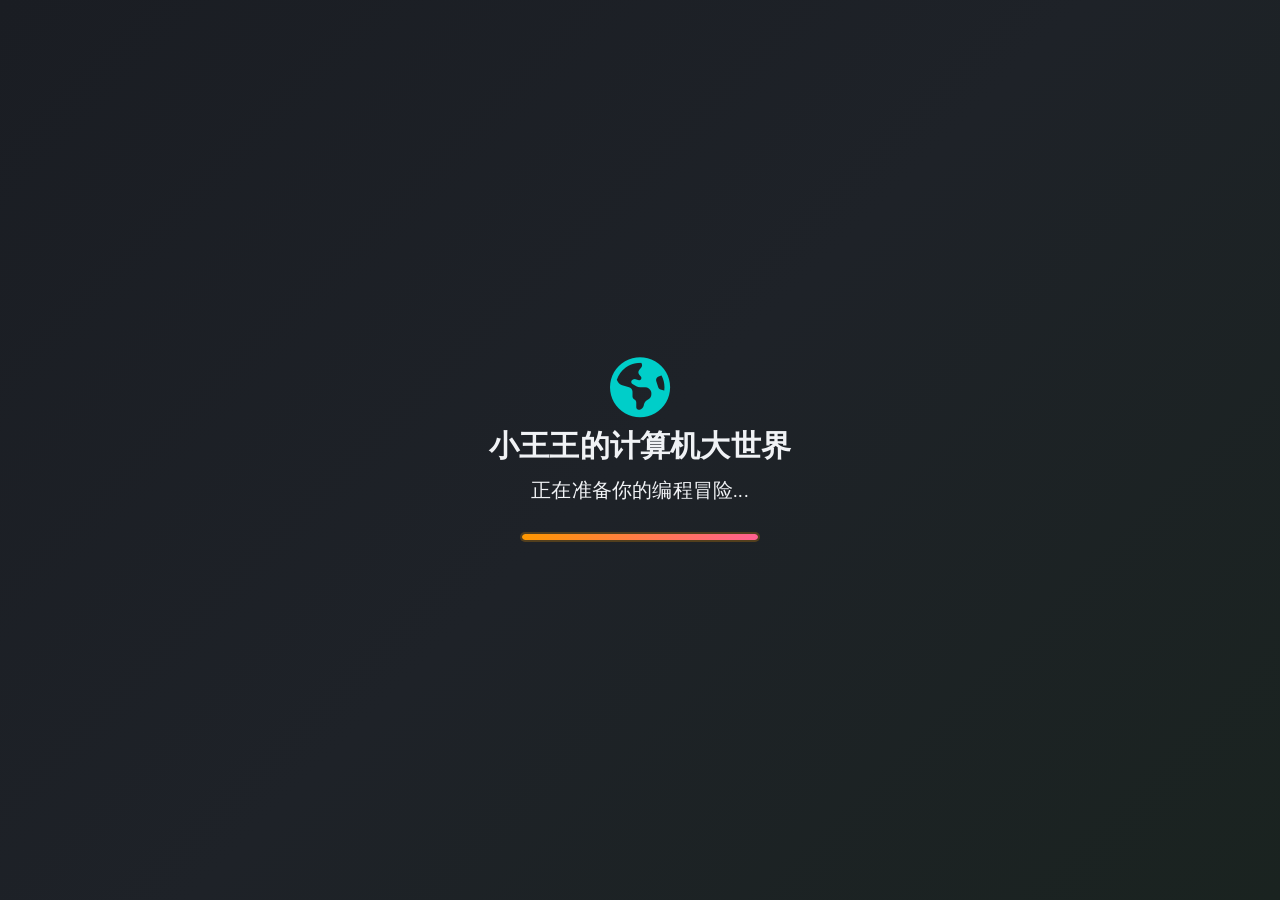
==== V2.0/index.html @ 662bc5cb "重命名 + 用户名功能 + 硬编码清理 - hanhanpython → EasyLearningCS, 2.0 → V2.0 - 代码中去掉所有硬编码路径，改为相对路径 - 首次打开弹出用户名输入界" ====
<!DOCTYPE html>
<html lang="zh-CN">
<head>
  <meta charset="UTF-8">
  <meta name="viewport" content="width=device-width, initial-scale=1.0">
  <title>🌍 小王王的计算机大世界 - 互动编程课程</title>
  <!-- Skulpt - 浏览器端Python解释器 (本地) -->
  <script src="lib/skulpt/skulpt.min.js"></script>
  <script src="lib/skulpt/skulpt-stdlib.js"></script>
  <!-- 本地字体 -->
  <link rel="stylesheet" href="lib/css/fonts.css">
  <!-- Font Awesome Icons (本地) -->
  <link rel="stylesheet" href="lib/fontawesome/css/all.min.css">
  <!-- Animate.css (本地) -->
  <link rel="stylesheet" href="lib/css/animate.min.css">
  <!-- 主样式文件 -->
  <link rel="stylesheet" href="css/style-main.css">
</head>
<body>
  <!-- SVG渐变定义（供进度环使用） -->
  <svg width="0" height="0" style="position:absolute">
    <defs>
      <linearGradient id="progressGradient" x1="0%" y1="0%" x2="100%" y2="0%">
        <stop offset="0%" stop-color="#FF9800"/>
        <stop offset="50%" stop-color="#00cec9"/>
        <stop offset="100%" stop-color="#fd79a8"/>
      </linearGradient>
    </defs>
  </svg>

  <!-- 加载动画 -->
  <div id="loader" class="loader-overlay">
    <div class="loader-content">
      <div class="loader-icon">
        <i class="fas fa-globe-americas" style="font-size:3rem;color:#00cec9;animation:spin 3s linear infinite"></i>
      </div>
      <h2>小王王的计算机大世界</h2>
      <p>正在准备你的编程冒险...</p>
      <div class="loader-bar"><div class="loader-bar-fill"></div></div>
    </div>
  </div>

  <!-- 主容器 -->
  <div id="app" class="app-container" style="display:none;">
    <!-- 侧边栏 -->
    <aside id="sidebar" class="sidebar">
      <div class="sidebar-header">
        <div class="logo">
          <span class="logo-text">🌍 小王王的计算机大世界</span>
        </div>
        <div class="user-greeting" style="padding:6px 16px 2px;font-size:13px;color:rgba(255,255,255,0.7);display:flex;align-items:center;gap:6px;">
          <span>👤</span>
          <span id="userName" style="cursor:pointer;border-bottom:1px dashed rgba(255,255,255,0.3);padding-bottom:1px;" title="点击修改昵称">Python学徒</span>
        </div>
        <!-- 全部展开/收起按钮 -->
        <div class="nav-global-actions">
          <button class="nav-action-btn" id="expandAllBtn" title="全部展开">
            <i class="fas fa-expand-alt"></i>
          </button>
          <button class="nav-action-btn" id="collapseAllBtn" title="全部收起">
            <i class="fas fa-compress-alt"></i>
          </button>
        </div>
      </div>

      <div class="progress-overview">
        <div class="progress-bar-inline">
          <span class="progress-label">学习进度</span>
          <span class="progress-pct" id="progressPercent">0%</span>
        </div>
        <div class="progress-bar-track">
          <div class="progress-bar-fill-inline" id="progressBarFill" style="width:0%"></div>
        </div>
      </div>
      <nav id="courseNav" class="course-nav">
        <!-- 由JS动态生成 -->
      </nav>

      <!-- 侧边栏底部导航 -->
      <div class="sidebar-bottom-nav">
        <button class="sidebar-nav-btn active" data-page="home" title="首页">
          <i class="fas fa-home"></i>
          <span>首页</span>
        </button>
        <button class="sidebar-nav-btn" data-page="stats" title="统计">
          <i class="fas fa-chart-bar"></i>
          <span>统计</span>
        </button>
        <a href="sticker-stage.html" class="sidebar-nav-btn" title="贴纸舞台" style="text-decoration:none">
          <i class="fas fa-theater-masks"></i>
          <span>贴纸舞台</span>
        </a>
      </div>

      <div class="sidebar-footer">
        <a href="https://github.com/skulpt/skulpt" target="_blank" class="github-link" title="Powered by Skulpt">
          <i class="fab fa-github"></i>
        </a>
      </div>
    </aside>

    <!-- 侧边栏遮罩（移动端） -->
    <div id="sidebarOverlay" class="sidebar-overlay"></div>

    <!-- 侧边栏宽度拖拽手柄 -->
    <div id="sidebarResizeHandle" class="sidebar-resize-handle"></div>

    <!-- 主内容区 -->
    <main class="main-content">
      <!-- 顶部导航栏 -->
      <header class="top-bar">
        <button id="menuBtn" class="menu-btn" title="打开菜单">
          <i class="fas fa-bars"></i>
        </button>
        <div class="breadcrumb" id="breadcrumb">
          <span class="breadcrumb-item">🏠 首页</span>
        </div>
        <div class="top-actions">
          <button id="clearProgressBtn" class="btn-clear-progress" title="清除学习进度">
            <i class="fas fa-trash-alt"></i> 清除进度
          </button>
        </div>
      </header>

      <!-- ============ 欢迎页 ============ -->
      <section id="welcomePage" class="welcome-page">
        <div class="welcome-hero">
          <div class="hero-content animate__animated animate__fadeInUp">
            <h1>欢迎来到 <span class="gradient-text">小王王的计算机大世界</span></h1>
            <p class="hero-subtitle">从零开始，一步一步成为编程大师！</p>
            <p class="hero-desc">互动式学习 · 实时代码执行 · 变量可视化 · 逐步动画教学</p>
            <button id="startBtn" class="btn-hero">
              <i class="fas fa-rocket"></i> 开始冒险
            </button>
          </div>

          <!-- 卷概览卡片 -->
          <div class="volume-overview animate__animated animate__fadeInUp" style="animation-delay:0.6s" id="volumeOverview">
            <!-- 由JS动态生成 -->
          </div>

          <!-- 课程推荐网格 -->
          <div class="course-grid animate__animated animate__fadeInUp" style="animation-delay: 1s" id="courseGrid">
            <!-- 由JS动态生成 -->
          </div>

          <!-- 快捷键提示 -->
          <div class="shortcut-hints animate__animated animate__fadeIn" style="animation-delay: 1.2s">
            <div class="shortcut-hint">
              <kbd>Ctrl</kbd>+<kbd>Enter</kbd> 运行代码
            </div>
            <div class="shortcut-hint">
              <kbd>Tab</kbd> 缩进代码
            </div>
            <div class="shortcut-hint">
              <kbd>Esc</kbd> 关闭弹窗
            </div>
          </div>
        </div>
      </section>

      <!-- ============ 学习统计页面 ============ -->
      <section id="statsPage" class="stats-page" style="display:none;">
        <div class="page-header">
          <h2><i class="fas fa-chart-bar"></i> 学习统计</h2>
          <p class="page-desc">追踪你的编程学习之旅！</p>
        </div>
        <div class="stats-dashboard">
          <div class="stats-card stats-card-lg">
            <div class="stats-card-header">
              <i class="fas fa-code"></i> 学习概览
            </div>
            <div class="stats-overview-grid">
              <div class="stats-item">
                <div class="stats-item-icon" style="background:rgba(255,152,0,0.12);color:var(--primary)"><i class="fas fa-book"></i></div>
                <div class="stats-item-info">
                  <span class="stats-item-value" id="statsCompleted">0</span>
                  <span class="stats-item-label">已完成课程</span>
                </div>
              </div>
              <div class="stats-item">
                <div class="stats-item-icon" style="background:rgba(0,206,201,0.12);color:var(--secondary)"><i class="fas fa-puzzle-piece"></i></div>
                <div class="stats-item-info">
                  <span class="stats-item-value" id="statsChallenges">0</span>
                  <span class="stats-item-label">挑战通过</span>
                </div>
              </div>
              <div class="stats-item">
                <div class="stats-item-icon" style="background:rgba(253,121,168,0.12);color:var(--accent)"><i class="fas fa-fire"></i></div>
                <div class="stats-item-info">
                  <span class="stats-item-value" id="statsStreak">1</span>
                  <span class="stats-item-label">连续天数</span>
                </div>
              </div>
            </div>
          </div>

          <div class="stats-card">
            <div class="stats-card-header">
              <i class="fas fa-map"></i> 章节进度
            </div>
            <div class="chapter-progress-list" id="chapterProgressList">
              <!-- 由JS动态生成 -->
            </div>
          </div>
        </div>
      </section>

      <!-- ============ 课程学习页 ============ -->
      <section id="lessonPage" class="lesson-page" style="display:none;">
        <div class="lesson-header">
          <div class="lesson-title-bar">
            <button id="prevLesson" class="btn-nav" title="上一课"><i class="fas fa-chevron-left"></i> 上一课</button>
            <div class="lesson-title-wrapper">
              <h2 id="lessonTitle" class="lesson-title"></h2>
            </div>
            <button id="nextLesson" class="btn-nav" title="下一课">下一课 <i class="fas fa-chevron-right"></i></button>
          </div>
          <div class="lesson-progress-bar">
            <div id="lessonProgressFill" class="lesson-progress-fill"></div>
          </div>
        </div>

        <div class="lesson-content-scroll">
        <div class="lesson-body">
          <!-- 教学区域 -->
          <div class="lesson-teach-area">
            <div id="stepContainer" class="step-container"></div>
            <div class="step-nav">
              <button id="prevStep" class="btn-step" disabled>
                <i class="fas fa-arrow-left"></i> 上一步
              </button>
              <div class="step-dots" id="stepDots"></div>
              <button id="nextStep" class="btn-step btn-primary">
                下一步 <i class="fas fa-arrow-right"></i>
              </button>
            </div>
          </div>

          <!-- 代码交互区 - 上中下同屏布局 -->
          <div class="code-playground-wrapper">
            <button class="code-toggle-btn" id="codeToggleBtn" onclick="toggleCodePanel()" title="展开代码编辑器">
              <i class="fas fa-code"></i>
              <span class="code-toggle-text">代码</span>
              <i class="fas fa-chevron-left code-toggle-arrow"></i>
            </button>
            <div class="code-playground unified-view" id="codePlayground">
            <!-- 顶部：代码编辑器 -->
            <div class="playground-section section-editor" id="sectionEditor">
              <div class="section-label">
                <i class="fas fa-code"></i> <span style="color: #ff9800; font-weight: 700;">代码编辑器</span>
              </div>
              <div class="editor-toolbar">
                <button id="runCode" class="btn-run" title="运行代码 (Ctrl+Enter)">
                  <i class="fas fa-play"></i> 运行
                </button>
                <button id="stepRun" class="btn-step-run" title="逐步执行">
                  <i class="fas fa-shoe-prints"></i> 逐步执行
                </button>
                <button id="stepNextBtn" class="btn-step-run" title="执行下一步" disabled style="display:none;">
                  <i class="fas fa-forward-step"></i> 下一步
                </button>
                <button id="stepStopBtn" class="btn-step-run" title="停止" disabled style="display:none;">
                  <i class="fas fa-stop"></i> 停止
                </button>
                <span class="toolbar-spacer"></span>
                <button id="resetCode" class="btn-reset" title="重置代码">
                  <i class="fas fa-undo"></i> 重置
                </button>
                <button id="copyCode" class="btn-copy" title="复制代码">
                  <i class="fas fa-copy"></i> 复制
                </button>
              </div>
              <div class="code-editor-wrapper">
                <div class="line-numbers" id="lineNumbers"></div>
                <div class="code-highlight-container">
                  <div class="current-line-highlight" id="currentLineHighlight"></div>
                  <pre class="code-highlight-layer" id="codeHighlight" aria-hidden="true"><code id="codeHighlightCode"></code></pre>
                  <textarea id="codeEditor" class="code-editor" spellcheck="false" placeholder="在这里输入Python代码..."></textarea>
                </div>
              </div>
            </div>

            <!-- 拖拽分隔条：编辑器 ↔ 运行结果 -->
            <div class="resize-handle" data-above="sectionEditor" data-below="sectionOutput" title="拖拽调整高度">
              <div class="resize-handle-grip"></div>
            </div>

            <!-- 中部：运行结果 -->
            <div class="playground-section section-output" id="sectionOutput">
              <div class="output-header">
                <span><i class="fas fa-terminal"></i> 运行结果</span>
                <button id="clearOutput" class="btn-clear" title="清除输出">
                  <i class="fas fa-trash"></i>
                </button>
              </div>
              <div id="outputArea" class="output-area">
                <span class="output-placeholder">点击 ▶ 运行 按钮查看输出结果 ✨</span>
              </div>
            </div>

            <!-- 拖拽分隔条：运行结果 ↔ 变量追踪 -->
            <div class="resize-handle" data-above="sectionOutput" data-below="sectionVariables" title="拖拽调整高度">
              <div class="resize-handle-grip"></div>
            </div>

            <!-- 底部：变量追踪 -->
            <div class="playground-section section-variables" id="sectionVariables">
              <div class="variables-header">
                <span><i class="fas fa-database"></i> 变量追踪器</span>
                <span class="var-hint">实时显示变量变化</span>
              </div>
              <div id="variablesArea" class="variables-area">
                <div class="empty-variables">
                  <i class="fas fa-box-open"></i>
                  <p>运行代码后，变量会在这里显示</p>
                </div>
              </div>
            </div>
          </div>
        </div>
        </div>
        <div id="challengeSection" class="challenge-section" style="display:none;">
          <div class="challenge-card">
            <div class="challenge-header" id="challengeToggle" style="cursor:pointer;user-select:none;">
              <i class="fas fa-trophy"></i>
              <h3>编程挑战</h3>
              <i class="fas fa-chevron-right challenge-arrow" id="challengeArrow" style="margin-left:auto;transition:transform 0.3s;font-size:0.9rem;"></i>
            </div>
            <div id="challengeBody" class="challenge-body" style="display:none;">
              <p id="challengeDesc" class="challenge-desc"></p>
              <div class="challenge-editor-wrapper">
                <textarea id="challengeEditor" class="code-editor challenge-editor" spellcheck="false"></textarea>
              </div>
              <div class="challenge-actions">
                <button id="submitChallenge" class="btn-submit">
                  <i class="fas fa-check"></i> 提交答案
                </button>
                <button id="hintBtn" class="btn-hint">
                  <i class="fas fa-lightbulb"></i> 提示
                </button>
              </div>
              <div id="challengeResult" class="challenge-result"></div>
            </div>
          </div>
        </div>
        </div> <!-- /.lesson-content-scroll -->
      </section>
      <div id="clearProgressModal" class="modal-overlay" style="display:none;">
        <div class="modal-content confirm-modal">
          <div class="confirm-icon">⚠️</div>
          <h2>确认清除进度</h2>
          <p>这将清除你的所有学习进度和统计数据。<br><strong>此操作不可撤销！</strong></p>
          <div class="confirm-actions">
            <button id="confirmClear" class="btn-danger">
              <i class="fas fa-trash-alt"></i> 确认清除
            </button>
            <button id="cancelClear" class="btn-cancel">
              <i class="fas fa-times"></i> 取消
            </button>
          </div>
        </div>
      </div>
    </main>
  </div>

  <script src="js/config/storage.js"></script>
  <script src="js/config/manager.js"></script>
  <script src="js/config/sync.js"></script>
  <!-- 卷一：理论 -->
  <script src="js/courses/registry.js"></script>
  <script src="js/courses/chapter_v1_logic.js"></script>
  <script src="js/courses/chapter0.js"></script>
  <script src="js/courses/chapter0b.js"></script>
  <script src="js/courses/chapter_v1_numeral.js"></script>
  <script src="js/courses/chapter0c.js"></script>
  <script src="js/courses/chapter_v1_os.js"></script>
  <script src="js/courses/chapter_v1_kernel.js"></script>
  <script src="js/courses/chapter_v1_process.js"></script>
  <script src="js/courses/chapter_v1_thread.js"></script>
  <!-- 卷二：Python -->
  <script src="js/courses/chapter1.js"></script>
  <script src="js/courses/chapter2.js"></script>
  <script src="js/courses/chapter3.js"></script>
  <script src="js/courses/chapter4.js"></script>
  <script src="js/courses/chapter5.js"></script>
  <script src="js/courses/chapter6.js"></script>
  <script src="js/courses/chapter7.js"></script>
  <script src="js/courses/chapter8.js"></script>
  <script src="js/courses/chapter9.js"></script>
  <script src="js/courses/chapter10.js"></script>
  <script src="js/courses/chapter11.js"></script>
  <script src="js/courses/chapter12.js"></script>
  <script src="js/courses/chapter13.js"></script>
  <script src="js/courses/chapter14.js"></script>
  <script src="js/courses/chapter15.js"></script>
  <script src="js/courses/chapter16.js"></script>
  <script src="js/courses/chapter17.js"></script>
  <script src="js/courses/chapter18.js"></script>
  <script src="js/courses/chapter19.js"></script>
  <script src="js/courses/chapter20.js"></script>
  <!-- 卷三：数据结构与算法 -->
  <script src="js/courses/chapter_v3_ds.js"></script>
  <script src="js/courses/chapter_v3_algo.js"></script>
  <script src="js/courses/chapter_v3_hash.js"></script>
  <script src="js/courses/chapter_v3_heap.js"></script>
  <script src="js/courses/chapter_v3_graph.js"></script>
  <script src="js/courses/chapter_v3_dp.js"></script>
  <!-- 卷四：C++ -->
  <script src="js/courses/chapter_v4_cpp1.js"></script>
  <script src="js/courses/chapter_v4_cpp2.js"></script>
  <script src="js/courses/chapter_v4_cpp3.js"></script>
  <script src="js/courses/chapter_v4_cpp4.js"></script>
  <script src="js/courses/chapter_v4_cpp5.js"></script>
  <script src="js/courses/chapter_v4_cpp6.js"></script>
  <script src="js/courses/chapter_v4_cpp7.js"></script>
  <!-- 课程索引 -->
  <script src="js/courses/index.js"></script>
  <script src="js/app/syntax-highlight.js"></script>
  <script src="js/app/lexer.js"></script>
  <script src="js/app/state.js"></script>
  <script src="js/app/init-skulpt.js"></script>
  <script src="js/app/step-parse.js"></script>
  <script src="js/app/step-loop.js"></script>
  <script src="js/app/step-runner.js"></script>
  <script src="js/app/step-ui.js"></script>
  <script src="js/app/output.js"></script>
  <script src="js/app/variables.js"></script>
  <script src="js/app/sidebar.js"></script>
  <script src="js/app/nav.js"></script>
  <script src="js/app/page-switch.js"></script>
  <script src="js/app/lesson.js"></script>
  <script src="js/app/ui-misc.js"></script>
  <script src="js/app/boot.js"></script>
  <script src="js/app/username.js"></script>

  <!-- 用户名输入弹窗 -->
  <div id="nameModal" style="display:none;position:fixed;top:0;left:0;right:0;bottom:0;background:rgba(0,0,0,0.7);z-index:9999;display:none;justify-content:center;align-items:center;">
    <div style="background:linear-gradient(135deg,#1a1a3e,#2d2d6e);border-radius:20px;padding:40px;text-align:center;max-width:400px;width:90%;box-shadow:0 20px 60px rgba(0,0,0,0.5);">
      <div style="font-size:48px;margin-bottom:16px;">👋</div>
      <h2 style="color:#fff;font-size:22px;margin-bottom:8px;">欢迎来到计算机大世界！</h2>
      <p style="color:rgba(255,255,255,0.6);font-size:14px;margin-bottom:24px;">请告诉我你的名字</p>
      <input id="nameInput" type="text" maxlength="20" placeholder="请输入你的名字" style="width:100%;padding:12px 16px;border-radius:12px;border:2px solid rgba(255,255,255,0.15);background:rgba(255,255,255,0.08);color:#fff;font-size:16px;outline:none;text-align:center;box-sizing:border-box;">
      <button id="nameConfirm" style="margin-top:16px;padding:12px 40px;border-radius:12px;border:none;background:linear-gradient(135deg,#667eea,#764ba2);color:#fff;font-size:16px;font-weight:bold;cursor:pointer;width:100%;">开始学习 🚀</button>
    </div>
  </div>
</body>
</html>
---- V2.0/lib/css/fonts.css ----
/* 本地字体定义 - Fira Code */
@font-face {
  font-family: 'Fira Code';
  font-style: normal;
  font-weight: 300;
  font-display: swap;
  src: url('../fonts/FiraCode-Light.woff2') format('woff2');
}
@font-face {
  font-family: 'Fira Code';
  font-style: normal;
  font-weight: 400;
  font-display: swap;
  src: url('../fonts/FiraCode-Regular.woff2') format('woff2');
}
@font-face {
  font-family: 'Fira Code';
  font-style: normal;
  font-weight: 500;
  font-display: swap;
  src: url('../fonts/FiraCode-Medium.woff2') format('woff2');
}
@font-face {
  font-family: 'Fira Code';
  font-style: normal;
  font-weight: 600;
  font-display: swap;
  src: url('../fonts/FiraCode-SemiBold.woff2') format('woff2');
}

/* 本地字体定义 - Nunito */
@font-face {
  font-family: 'Nunito';
  font-style: normal;
  font-weight: 400;
  font-display: swap;
  src: url('../fonts/Nunito-400.ttf') format('truetype');
}
@font-face {
  font-family: 'Nunito';
  font-style: normal;
  font-weight: 600;
  font-display: swap;
  src: url('../fonts/Nunito-600.ttf') format('truetype');
}
@font-face {
  font-family: 'Nunito';
  font-style: normal;
  font-weight: 700;
  font-display: swap;
  src: url('../fonts/Nunito-700.ttf') format('truetype');
}
@font-face {
  font-family: 'Nunito';
  font-style: normal;
  font-weight: 800;
  font-display: swap;
  src: url('../fonts/Nunito-800.ttf') format('truetype');
}
@font-face {
  font-family: 'Nunito';
  font-style: normal;
  font-weight: 900;
  font-display: swap;
  src: url('../fonts/Nunito-900.ttf') format('truetype');
}
---- V2.0/css/style-main.css ----
/* style-main.css — 聚合入口，按顺序引入所有子文件 */
@import url('main-parts/_header.css');
@import url('main-parts/variables.css');
@import url('main-parts/base.css');
@import url('main-parts/layout.css');
@import url('main-parts/sidebar.css');
@import url('main-parts/topbar.css');
@import url('main-parts/welcome.css');
@import url('main-parts/lesson.css');
@import url('main-parts/playground.css');
@import url('main-parts/challenge.css');
@import url('main-parts/achievements.css');
@import url('main-parts/stats-grid.css');
@import url('main-parts/misc.css');
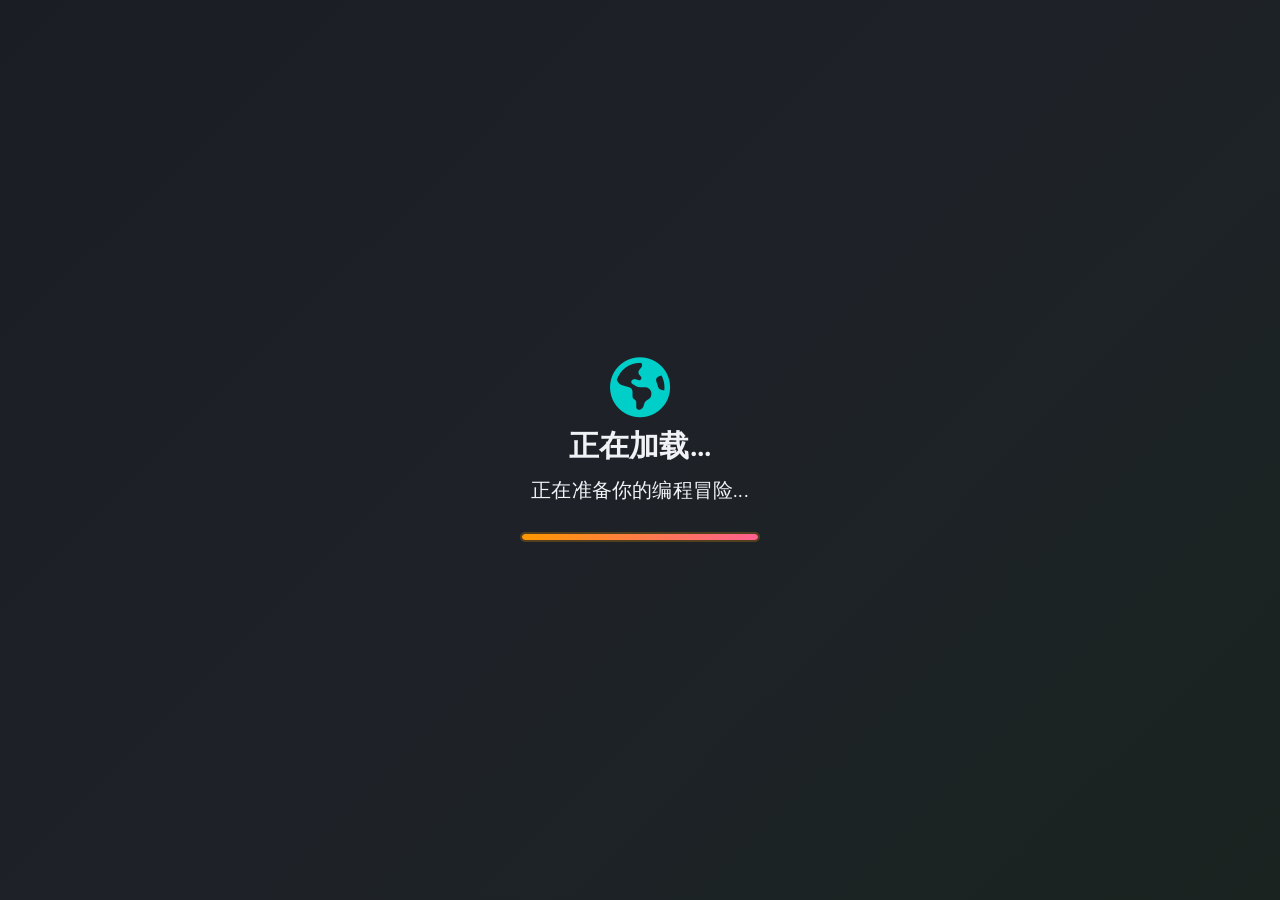
==== commit daf5d970: "大版本更新：去除小王王字样改为用户自定义名称、浏览器数据改为服务端存储、移除海龟画图课程和Blockly/画板相关文件、章节重编号、编程挑战改为本课作业系统(54课×10题=540道)、导航三色圆点状" ====
--- a/V2.0/index.html
+++ b/V2.0/index.html
@@ -3,7 +3,7 @@
 <head>
   <meta charset="UTF-8">
   <meta name="viewport" content="width=device-width, initial-scale=1.0">
-  <title>🌍 小王王的计算机大世界 - 互动编程课程</title>
+  <title>🌍 互动编程课程</title>
   <!-- Skulpt - 浏览器端Python解释器 (本地) -->
   <script src="lib/skulpt/skulpt.min.js"></script>
   <script src="lib/skulpt/skulpt-stdlib.js"></script>
@@ -34,7 +34,7 @@
       <div class="loader-icon">
         <i class="fas fa-globe-americas" style="font-size:3rem;color:#00cec9;animation:spin 3s linear infinite"></i>
       </div>
-      <h2>小王王的计算机大世界</h2>
+      <h2>正在加载...</h2>
       <p>正在准备你的编程冒险...</p>
       <div class="loader-bar"><div class="loader-bar-fill"></div></div>
     </div>
@@ -46,7 +46,7 @@
     <aside id="sidebar" class="sidebar">
       <div class="sidebar-header">
         <div class="logo">
-          <span class="logo-text">🌍 小王王的计算机大世界</span>
+          <span class="logo-text" id="logoText">🌍 互动编程课程</span>
         </div>
         <div class="user-greeting" style="padding:6px 16px 2px;font-size:13px;color:rgba(255,255,255,0.7);display:flex;align-items:center;gap:6px;">
           <span>👤</span>
@@ -54,11 +54,8 @@
         </div>
         <!-- 全部展开/收起按钮 -->
         <div class="nav-global-actions">
-          <button class="nav-action-btn" id="expandAllBtn" title="全部展开">
-            <i class="fas fa-expand-alt"></i>
-          </button>
-          <button class="nav-action-btn" id="collapseAllBtn" title="全部收起">
-            <i class="fas fa-compress-alt"></i>
+          <button class="nav-action-btn" id="toggleAllBtn" title="全部展开">
+            <i class="fas fa-expand-alt" id="toggleAllIcon"></i> <span id="toggleAllText" style="font-size:11px;">展开</span>
           </button>
         </div>
       </div>
@@ -91,10 +88,9 @@
           <span>贴纸舞台</span>
         </a>
       </div>
-
-      <div class="sidebar-footer">
-        <a href="https://github.com/skulpt/skulpt" target="_blank" class="github-link" title="Powered by Skulpt">
-          <i class="fab fa-github"></i>
+      <div class="sidebar-about-link">
+        <a href="about.html" class="sidebar-about-btn" title="说明与致谢">
+          <i class="fas fa-info-circle"></i> 关于
         </a>
       </div>
     </aside>
@@ -126,12 +122,17 @@
       <section id="welcomePage" class="welcome-page">
         <div class="welcome-hero">
           <div class="hero-content animate__animated animate__fadeInUp">
-            <h1>欢迎来到 <span class="gradient-text">小王王的计算机大世界</span></h1>
+            <h1>欢迎来到 <span class="gradient-text" id="welcomeText">互动编程课程</span></h1>
             <p class="hero-subtitle">从零开始，一步一步成为编程大师！</p>
             <p class="hero-desc">互动式学习 · 实时代码执行 · 变量可视化 · 逐步动画教学</p>
-            <button id="startBtn" class="btn-hero">
-              <i class="fas fa-rocket"></i> 开始冒险
-            </button>
+            <div style="display:flex;gap:12px;justify-content:center;flex-wrap:wrap;">
+              <button id="startBtn" class="btn-hero">
+                <i class="fas fa-rocket"></i> 开始冒险
+              </button>
+              <a href="sticker-stage.html" class="btn-hero" style="text-decoration:none;background:linear-gradient(135deg,#6c5ce7,#a29bfe);display:inline-flex;align-items:center;gap:8px;">
+                <i class="fas fa-theater-masks"></i> 贴纸舞台
+              </a>
+            </div>
           </div>
 
           <!-- 卷概览卡片 -->
@@ -323,24 +324,36 @@
         <div id="challengeSection" class="challenge-section" style="display:none;">
           <div class="challenge-card">
             <div class="challenge-header" id="challengeToggle" style="cursor:pointer;user-select:none;">
-              <i class="fas fa-trophy"></i>
-              <h3>编程挑战</h3>
+              <i class="fas fa-clipboard-list"></i>
+              <h3>本课作业</h3>
+              <span id="homeworkProgress" style="margin-left:8px;font-size:0.75rem;color:rgba(255,255,255,0.4);font-weight:600;">0/10</span>
               <i class="fas fa-chevron-right challenge-arrow" id="challengeArrow" style="margin-left:auto;transition:transform 0.3s;font-size:0.9rem;"></i>
             </div>
             <div id="challengeBody" class="challenge-body" style="display:none;">
-              <p id="challengeDesc" class="challenge-desc"></p>
-              <div class="challenge-editor-wrapper">
-                <textarea id="challengeEditor" class="code-editor challenge-editor" spellcheck="false"></textarea>
-              </div>
-              <div class="challenge-actions">
-                <button id="submitChallenge" class="btn-submit">
-                  <i class="fas fa-check"></i> 提交答案
-                </button>
-                <button id="hintBtn" class="btn-hint">
-                  <i class="fas fa-lightbulb"></i> 提示
-                </button>
-              </div>
-              <div id="challengeResult" class="challenge-result"></div>
+              <div id="homeworkList" class="homework-list">
+                <!-- 由JS动态生成10道作业 -->
+              </div>
+              <!-- 当前作业详情 -->
+              <div id="homeworkDetail" style="display:none;">
+                <div id="homeworkDetailHeader" style="display:flex;align-items:center;gap:8px;margin-bottom:8px;">
+                  <button id="backToList" style="background:none;border:none;color:rgba(255,255,255,0.5);cursor:pointer;font-size:0.85rem;padding:4px;"><i class="fas fa-arrow-left"></i></button>
+                  <span id="homeworkDetailTitle" style="font-weight:700;font-size:0.9rem;"></span>
+                  <span id="homeworkDetailStars" style="margin-left:auto;"></span>
+                </div>
+                <p id="challengeDesc" class="challenge-desc"></p>
+                <div class="challenge-editor-wrapper">
+                  <textarea id="challengeEditor" class="code-editor challenge-editor" spellcheck="false"></textarea>
+                </div>
+                <div class="challenge-actions">
+                  <button id="submitChallenge" class="btn-submit">
+                    <i class="fas fa-check"></i> 提交答案
+                  </button>
+                  <button id="hintBtn" class="btn-hint">
+                    <i class="fas fa-lightbulb"></i> 提示
+                  </button>
+                </div>
+                <div id="challengeResult" class="challenge-result"></div>
+              </div>
             </div>
           </div>
         </div>
@@ -385,7 +398,6 @@
   <script src="js/courses/chapter4.js"></script>
   <script src="js/courses/chapter5.js"></script>
   <script src="js/courses/chapter6.js"></script>
-  <script src="js/courses/chapter7.js"></script>
   <script src="js/courses/chapter8.js"></script>
   <script src="js/courses/chapter9.js"></script>
   <script src="js/courses/chapter10.js"></script>
@@ -415,6 +427,7 @@
   <script src="js/courses/chapter_v4_cpp6.js"></script>
   <script src="js/courses/chapter_v4_cpp7.js"></script>
   <!-- 课程索引 -->
+  <script src="js/courses/homework-data.js"></script>
   <script src="js/courses/index.js"></script>
   <script src="js/app/syntax-highlight.js"></script>
   <script src="js/app/lexer.js"></script>
@@ -430,19 +443,21 @@
   <script src="js/app/nav.js"></script>
   <script src="js/app/page-switch.js"></script>
   <script src="js/app/lesson.js"></script>
+  <script src="js/app/homework.js"></script>
   <script src="js/app/ui-misc.js"></script>
   <script src="js/app/boot.js"></script>
-  <script src="js/app/username.js"></script>
-
   <!-- 用户名输入弹窗 -->
-  <div id="nameModal" style="display:none;position:fixed;top:0;left:0;right:0;bottom:0;background:rgba(0,0,0,0.7);z-index:9999;display:none;justify-content:center;align-items:center;">
-    <div style="background:linear-gradient(135deg,#1a1a3e,#2d2d6e);border-radius:20px;padding:40px;text-align:center;max-width:400px;width:90%;box-shadow:0 20px 60px rgba(0,0,0,0.5);">
+  <div id="nameModal" style="display:none;position:fixed;top:0;left:0;right:0;bottom:0;background:rgba(0,0,0,0.7);z-index:9999;justify-content:center;align-items:center;">
+    <div style="background:linear-gradient(135deg,#1a1a3e,#2d2d6e);border-radius:20px;padding:40px;text-align:center;max-width:400px;width:90%;box-shadow:0 20px 60px rgba(0,0,0,0.5);position:relative;">
+      <button id="nameClose" style="position:absolute;top:12px;right:16px;background:none;border:none;color:rgba(255,255,255,0.4);font-size:20px;cursor:pointer;padding:4px 8px;border-radius:8px;transition:all 0.2s;" title="关闭">✕</button>
       <div style="font-size:48px;margin-bottom:16px;">👋</div>
-      <h2 style="color:#fff;font-size:22px;margin-bottom:8px;">欢迎来到计算机大世界！</h2>
+      <h2 style="color:#fff;font-size:22px;margin-bottom:8px;">欢迎来到编程世界！</h2>
       <p style="color:rgba(255,255,255,0.6);font-size:14px;margin-bottom:24px;">请告诉我你的名字</p>
       <input id="nameInput" type="text" maxlength="20" placeholder="请输入你的名字" style="width:100%;padding:12px 16px;border-radius:12px;border:2px solid rgba(255,255,255,0.15);background:rgba(255,255,255,0.08);color:#fff;font-size:16px;outline:none;text-align:center;box-sizing:border-box;">
       <button id="nameConfirm" style="margin-top:16px;padding:12px 40px;border-radius:12px;border:none;background:linear-gradient(135deg,#667eea,#764ba2);color:#fff;font-size:16px;font-weight:bold;cursor:pointer;width:100%;">开始学习 🚀</button>
     </div>
   </div>
+
+  <script src="js/app/username.js"></script>
 </body>
 </html>
